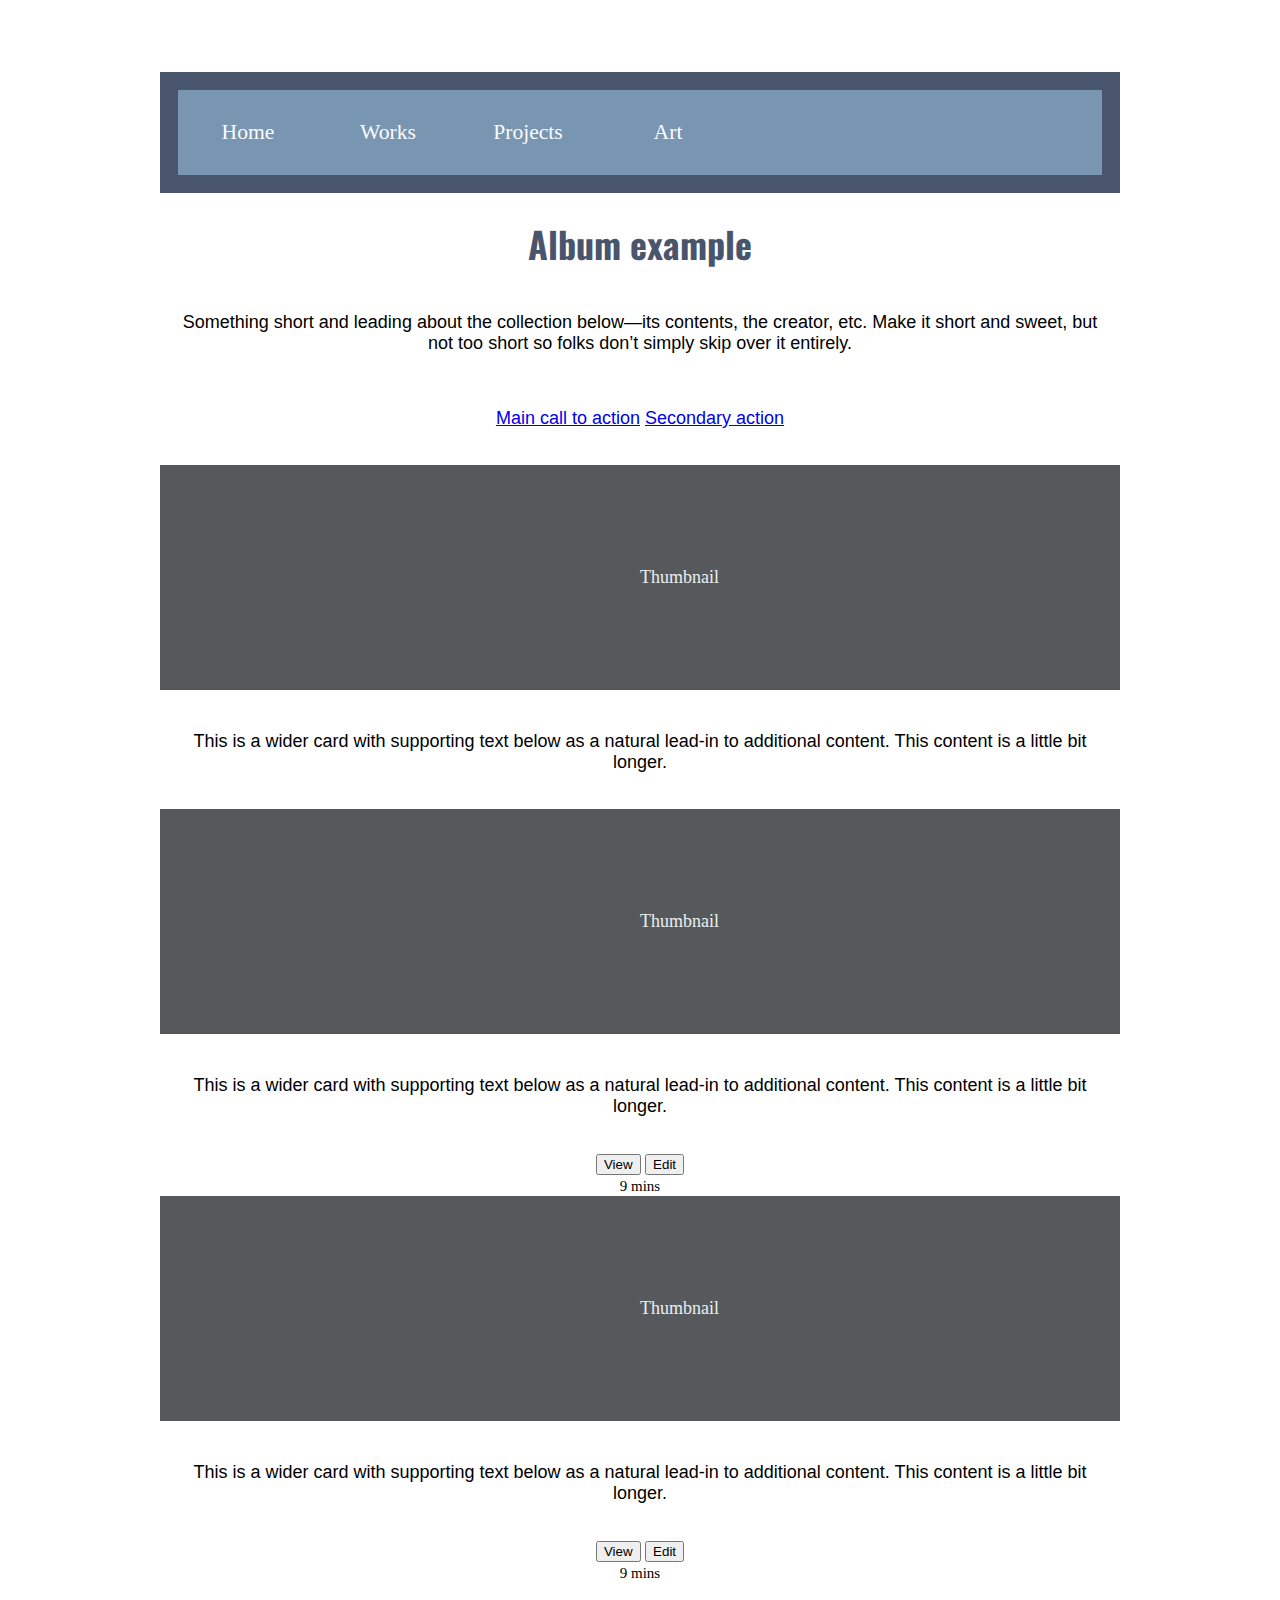
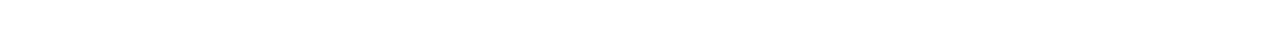
==== wwr/index.html @ bbaa6ee0 "sd" ====
<!DOCTYPE html>
<html lang="en">
<head>
    <meta charset="UTF-8">
    <meta http-equiv="X-UA-Compatible" content="IE=edge">
    <meta name="viewport" content="width=device-width, initial-scale=1.0">
    <title>Ramses Campos | Portfolio | Home</title>
    <link type="text/css" rel="stylesheet" href="styles/site-plan-rafting.css" />
</head>
<body>
    <header>				 
        <nav>						
            <a href=”index.html”>Home</a>
            <a href=”Works.html”>Works</a> 
            <a href=”Projects.html”>Projects</a>
            <a href=”Art.html”>Art</a> 
        </nav>
        <main>
        </header>
            <section class="py-5 text-center container">
              <div class="row py-lg-5">
                <div class="col-lg-6 col-md-8 mx-auto">
                  <h1 class="fw-light">Album example</h1>
                  <p class="lead text-muted">Something short and leading about the collection below—its contents, the creator, etc. Make it short and sweet, but not too short so folks don’t simply skip over it entirely.</p>
                  <p>
                    <a href="#" class="btn btn-primary my-2">Main call to action</a>
                    <a href="#" class="btn btn-secondary my-2">Secondary action</a>
                  </p>
                </div>
              </div>
            </section>
          
            <div class="album py-5 bg-light">
              <div class="container">
          
                <div class="row row-cols-1 row-cols-sm-2 row-cols-md-3 g-3">
                  <div class="col">
                    <div class="card shadow-sm">
                      <svg class="bd-placeholder-img card-img-top" width="100%" height="225" xmlns="http://www.w3.org/2000/svg" role="img" aria-label="Placeholder: Thumbnail" preserveAspectRatio="xMidYMid slice" focusable="false"><title>Placeholder</title><rect width="100%" height="100%" fill="#55595c"/><text x="50%" y="50%" fill="#eceeef" dy=".3em">Thumbnail</text></svg>
          
                      <div class="card-body">
                        <p class="card-text">This is a wider card with supporting text below as a natural lead-in to additional content. This content is a little bit longer.</p>
                        <div class="d-flex justify-content-between align-items-center">
                        </div>
                      </div>
                    </div>
                  </div>
                  <div class="col">
                    <div class="card shadow-sm">
                      <svg class="bd-placeholder-img card-img-top" width="100%" height="225" xmlns="http://www.w3.org/2000/svg" role="img" aria-label="Placeholder: Thumbnail" preserveAspectRatio="xMidYMid slice" focusable="false"><title>Placeholder</title><rect width="100%" height="100%" fill="#55595c"/><text x="50%" y="50%" fill="#eceeef" dy=".3em">Thumbnail</text></svg>
          
                      <div class="card-body">
                        <p class="card-text">This is a wider card with supporting text below as a natural lead-in to additional content. This content is a little bit longer.</p>
                        <div class="d-flex justify-content-between align-items-center">
                          <div class="btn-group">
                            <button type="button" class="btn btn-sm btn-outline-secondary">View</button>
                            <button type="button" class="btn btn-sm btn-outline-secondary">Edit</button>
                          </div>
                          <small class="text-muted">9 mins</small>
                        </div>
                      </div>
                    </div>
                  </div>
                  <div class="col">
                    <div class="card shadow-sm">
                      <svg class="bd-placeholder-img card-img-top" width="100%" height="225" xmlns="http://www.w3.org/2000/svg" role="img" aria-label="Placeholder: Thumbnail" preserveAspectRatio="xMidYMid slice" focusable="false"><title>Placeholder</title><rect width="100%" height="100%" fill="#55595c"/><text x="50%" y="50%" fill="#eceeef" dy=".3em">Thumbnail</text></svg>
          
                      <div class="card-body">
                        <p class="card-text">This is a wider card with supporting text below as a natural lead-in to additional content. This content is a little bit longer.</p>
                        <div class="d-flex justify-content-between align-items-center">
                          <div class="btn-group">
                            <button type="button" class="btn btn-sm btn-outline-secondary">View</button>
                            <button type="button" class="btn btn-sm btn-outline-secondary">Edit</button>
                          </div>
                          <small class="text-muted">9 mins</small>
                        </div>
                      </div>
                    </div>
                  </div>
                </div>
              </div>
            </div>
          
          </main>
</body>
</html>
---- wwr/styles/site-plan-rafting.css ----
/* if you are using any Google fonts change the font names below to your fonts. 
Any spaces in your font name should be replaced with a +. 
Fonts are separated by a & */
@import url('https://fonts.googleapis.com/css2?family=Didact+Gothic&family=Oswald:wght@500&display=swap');
/* https://fonts.google.com/specimen/Didact+Gothic?query=Gothic */

:root {
  /* change the values below to your colors from your palette */
  --primary-color: #F5EFE6   ;
  --secondary-color: #7895B2 ;
  --accent1-color:  #AEBDCA;
  --accent2-color:  #262322;

  /* change the values below to your chosen font(s) */
  --heading-font: "Oswald";
  --paragraph-font: Dibdact Gothic, Helvetica, sans-serif;

  /* these colors below should be chosen from among your palette colors above */
  --headline-color-on-white: rgb(73, 85, 109);  /* headlines on a white background */ 
  --headline-color-on-color: #F5EFE6; /* headlines on a colored background */ 
  --paragraph-color-on-white: black; /* paragraph text on a white background */ 
  --paragraph-color-on-color: #F5EFE6; /* paragraph text on a colored background */ 
  --paragraph-background-color:  rgb(73, 85, 109);
  --nav-link-color: #fcfcfc;
  --nav-background-color: #7895B2;
  --nav-hover-link-color: #262322;
  --nav-hover-background-color: #AEBDCA;
}


/*  Look around below...but DON'T CHANGE ANYTHING! */

body {
  max-width: 960px;
  margin: 0 auto;
  padding: 4em;
  font-size: 18px;
  text-align: center;
}
img {
  display: block;
  margin: 0 auto;
  max-width: 300px;
}
h1, h2, h3, h4, h5, h6 {
  font-family: var(--heading-font);
  color: var(--headline-color-on-white);
}
h2 {
  text-align: center;
}
hr {
  height: 3px;
  margin: 35px 0;
  background: var(--accent1-color);
}
header {
  padding: 1em;
  text-align: center;
  color: var(--paragraph-color-on-color);
  background-color: var(--paragraph-background-color);
}
header > h1, header > h2 {
  color: var(--headline-color-on-color);
}
p {
  font-family: var(--paragraph-font);
  color: var(--paragraph-color);
  padding: 1em;
}
.colors {
  width: 100%;
  min-width: 350px;
  margin: 30px auto;
  text-align: center;
}
.colors th {
  background-color: #999;
}
.colors td{
  width: 25%;
  height: 3em;
}
.primary {
  background-color: var(--primary-color);
}
.secondary {
  background-color: var(--secondary-color);
}
.accent1 {
  background-color: var(--accent1-color);
}
.accent2{
  background-color: var(--accent2-color);
}
p.colored {
  background-color: var(--paragraph-background-color);
  color: var(--paragraph-color-on-color);
}
nav {
  background-color: var(--nav-background-color);
  line-height: 3em;
  text-align: center;
  font-size: 1.2em;
}
nav  {
  list-style-type: none;
  display: flex;
}
nav a {
  padding:1em;
  min-width: 120px;
  text-decoration: none;
  padding: 10px;
}
nav a:link, nav a:visited {
  color: var(--nav-link-color);
}
nav a:hover {
  color: var(--nav-hover-link-color);
  background-color: var(--nav-hover-background-color);
}
.sitemap {
  display: grid;
  justify-content: center;

  grid-template-columns: repeat(6, 15%);
  grid-template-rows: 3em 1.5em 1.5em 3em;
  grid-template-areas: ". . home home . ."
    ". . . top . ."
    ". left left right right ."
    "page2 page2 . . page3 page3";
}
.sitemap > div {
  text-align: center;
}
.sm-home {
  grid-area: home;
  background-color: #ccc;
  line-height: 3em;
}
.sm-page2 {
  grid-area: page2;
  background-color: #ccc;
  line-height: 3em;
}
.sm-page3 {
  grid-area: page3;
  background-color: #ccc;
  line-height: 3em;
}
.top {
  grid-area: top;
  border-left: 1px solid;
}
.left {
  grid-area: left;
  border-top: 1px solid;
  border-left: 1px solid;
}
.right {
  grid-area: right;
  border-top: 1px solid;
  border-right: 1px solid;
}
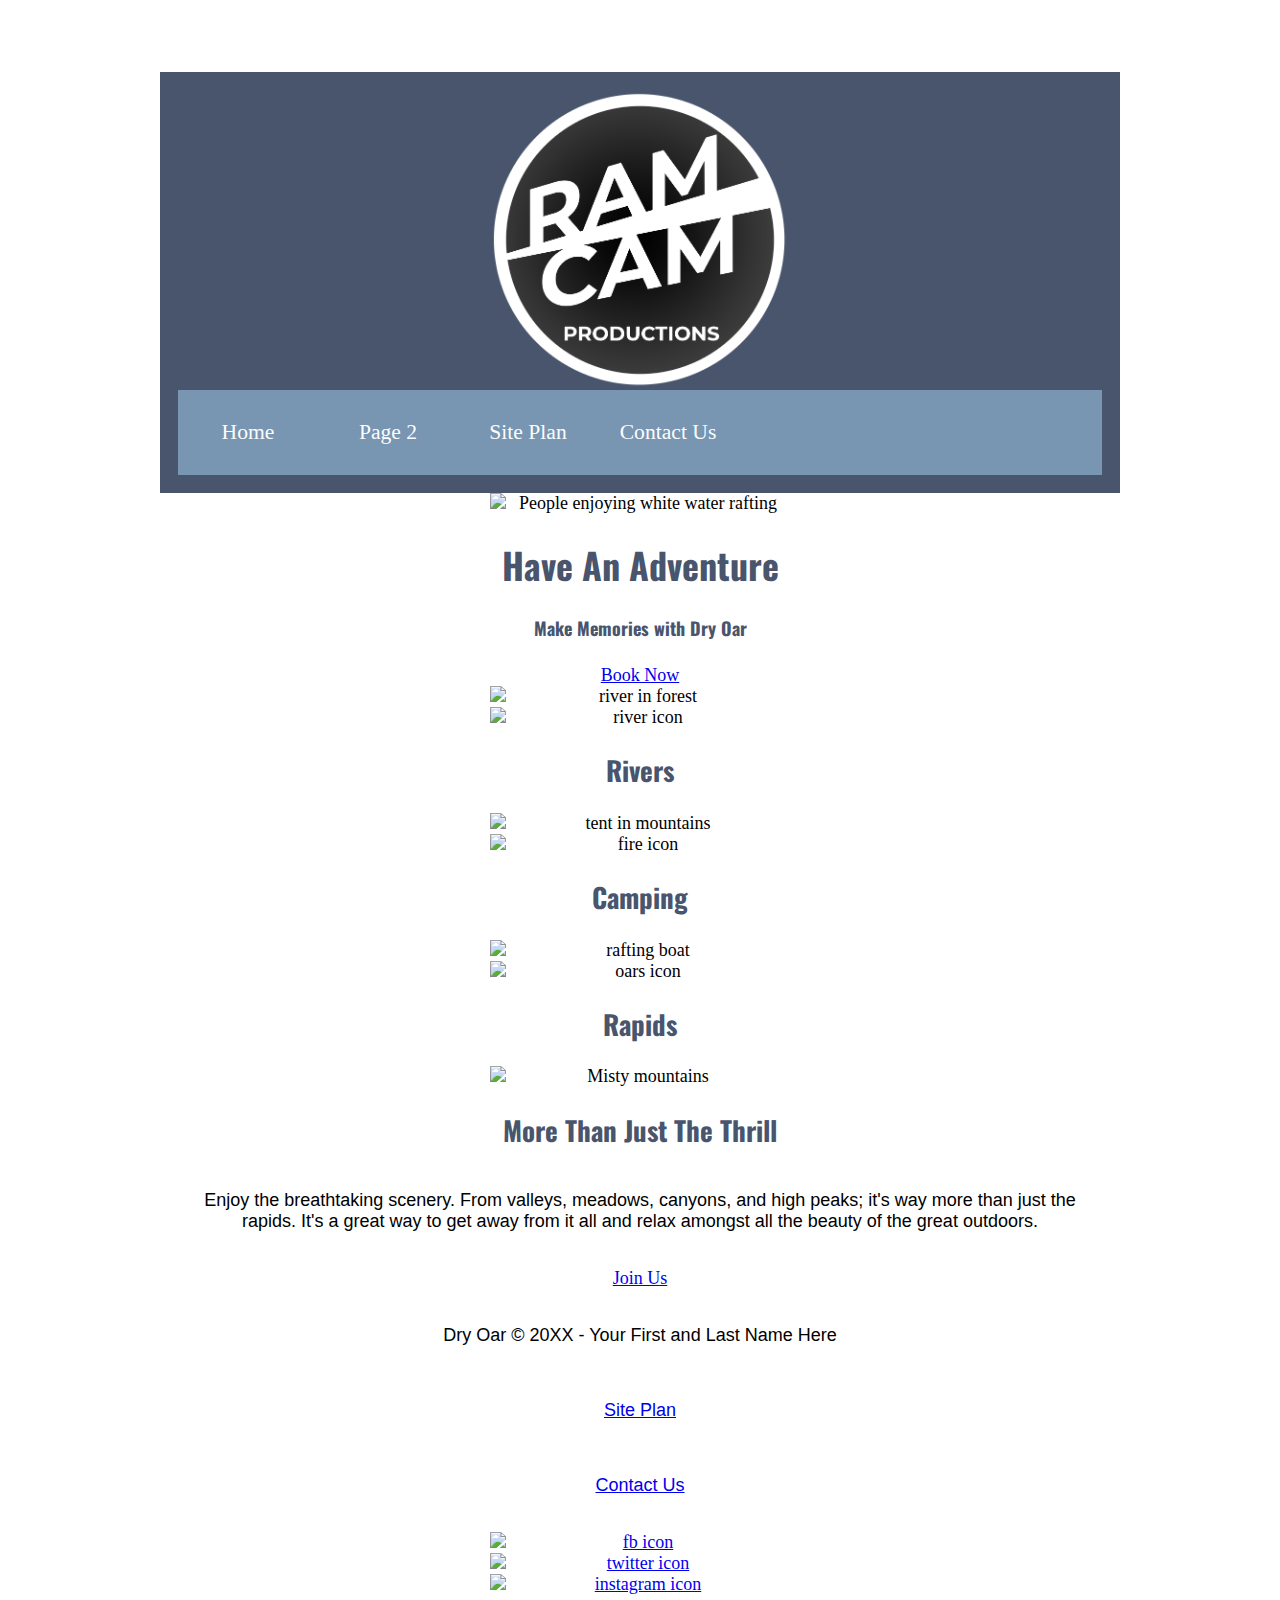
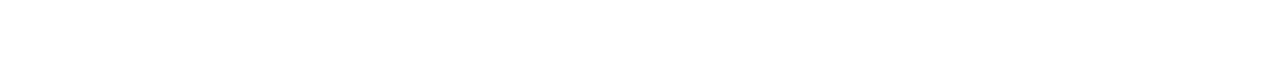
==== commit 31a1c617: "as" ====
--- a/wwr/index.html
+++ b/wwr/index.html
@@ -8,79 +8,68 @@
     <link type="text/css" rel="stylesheet" href="styles/site-plan-rafting.css" />
 </head>
 <body>
-    <header>				 
-        <nav>						
-            <a href=”index.html”>Home</a>
-            <a href=”Works.html”>Works</a> 
-            <a href=”Projects.html”>Projects</a>
-            <a href=”Art.html”>Art</a> 
-        </nav>
-        <main>
-        </header>
-            <section class="py-5 text-center container">
-              <div class="row py-lg-5">
-                <div class="col-lg-6 col-md-8 mx-auto">
-                  <h1 class="fw-light">Album example</h1>
-                  <p class="lead text-muted">Something short and leading about the collection below—its contents, the creator, etc. Make it short and sweet, but not too short so folks don’t simply skip over it entirely.</p>
-                  <p>
-                    <a href="#" class="btn btn-primary my-2">Main call to action</a>
-                    <a href="#" class="btn btn-secondary my-2">Secondary action</a>
-                  </p>
-                </div>
-              </div>
-            </section>
-          
-            <div class="album py-5 bg-light">
-              <div class="container">
-          
-                <div class="row row-cols-1 row-cols-sm-2 row-cols-md-3 g-3">
-                  <div class="col">
-                    <div class="card shadow-sm">
-                      <svg class="bd-placeholder-img card-img-top" width="100%" height="225" xmlns="http://www.w3.org/2000/svg" role="img" aria-label="Placeholder: Thumbnail" preserveAspectRatio="xMidYMid slice" focusable="false"><title>Placeholder</title><rect width="100%" height="100%" fill="#55595c"/><text x="50%" y="50%" fill="#eceeef" dy=".3em">Thumbnail</text></svg>
-          
-                      <div class="card-body">
-                        <p class="card-text">This is a wider card with supporting text below as a natural lead-in to additional content. This content is a little bit longer.</p>
-                        <div class="d-flex justify-content-between align-items-center">
-                        </div>
-                      </div>
-                    </div>
-                  </div>
-                  <div class="col">
-                    <div class="card shadow-sm">
-                      <svg class="bd-placeholder-img card-img-top" width="100%" height="225" xmlns="http://www.w3.org/2000/svg" role="img" aria-label="Placeholder: Thumbnail" preserveAspectRatio="xMidYMid slice" focusable="false"><title>Placeholder</title><rect width="100%" height="100%" fill="#55595c"/><text x="50%" y="50%" fill="#eceeef" dy=".3em">Thumbnail</text></svg>
-          
-                      <div class="card-body">
-                        <p class="card-text">This is a wider card with supporting text below as a natural lead-in to additional content. This content is a little bit longer.</p>
-                        <div class="d-flex justify-content-between align-items-center">
-                          <div class="btn-group">
-                            <button type="button" class="btn btn-sm btn-outline-secondary">View</button>
-                            <button type="button" class="btn btn-sm btn-outline-secondary">Edit</button>
-                          </div>
-                          <small class="text-muted">9 mins</small>
-                        </div>
-                      </div>
-                    </div>
-                  </div>
-                  <div class="col">
-                    <div class="card shadow-sm">
-                      <svg class="bd-placeholder-img card-img-top" width="100%" height="225" xmlns="http://www.w3.org/2000/svg" role="img" aria-label="Placeholder: Thumbnail" preserveAspectRatio="xMidYMid slice" focusable="false"><title>Placeholder</title><rect width="100%" height="100%" fill="#55595c"/><text x="50%" y="50%" fill="#eceeef" dy=".3em">Thumbnail</text></svg>
-          
-                      <div class="card-body">
-                        <p class="card-text">This is a wider card with supporting text below as a natural lead-in to additional content. This content is a little bit longer.</p>
-                        <div class="d-flex justify-content-between align-items-center">
-                          <div class="btn-group">
-                            <button type="button" class="btn btn-sm btn-outline-secondary">View</button>
-                            <button type="button" class="btn btn-sm btn-outline-secondary">Edit</button>
-                          </div>
-                          <small class="text-muted">9 mins</small>
-                        </div>
-                      </div>
-                    </div>
-                  </div>
-                </div>
-              </div>
-            </div>
-          
-          </main>
-</body>
+<header>	
+    <a id="logo_link" href="index.html">
+        <img class="logo" src="images/LOGORC.png" alt="logo_image_header" />
+    </a>
+    <nav>		
+        <a href="index.html">Home</a>
+        <a href="#">Page 2</a>
+        <a href="site-plan-rafting.html">Site Plan</a>
+        <a href="contactus.html">Contact Us</a>
+    </nav>
+</header>
+<div id="hero">
+    <div id="hero-box">
+        <img id="hero-img" src="images/hero.png" alt="People enjoying white water rafting">
+    </div>
+    <section id="hero-msg">
+        <h1 class="home-title">Have An Adventure</h1>
+        <h4>Make Memories with Dry Oar </h4>
+        <div class='button-box'>
+            <a class='book' href="rates.html">Book Now</a>
+        </div>
+    </section>
+</div>
+<main class="home-grid">
+    <section class="rivers-card">
+        <img class="card-img" src="images/rivers.jpg" alt="river in forest">
+        <img class="icon" src="images/river_icon.png" alt="river icon">
+        <h2>Rivers</h2>
+    </section>
+    <section class="camping-card">
+        <img class="card-img" src="images/camping.jpg" alt="tent in mountains">
+        <img class="icon" src="images/fire_icon.png" alt="fire icon">
+        <h2>Camping</h2>
+    </section>
+    <section class="rapids-card">
+        <img class="card-img" src="images/rapids.jpg" alt="rafting boat">
+        <img class="icon" src="images/oars.png" alt="oars icon">
+        <h2>Rapids</h2>
+    </section>
+    <img class="mountains" src="images/mountains.jpg" alt="Misty mountains">
+    <section class="msg">
+        <h2>More Than Just The Thrill</h2>
+        <p>Enjoy the breathtaking scenery. From valleys, meadows, canyons, and high peaks; it's way more than just the rapids. It's a great way to get away from it all and relax amongst all the beauty of the great outdoors. </p>
+        <a class='join' href="rivers.html">Join Us</a>
+    </section>
+</main>
+<footer>
+    <p>Dry Oar &copy; 20XX - Your First and Last Name Here</p>
+    <p><a href="site-plan-rafting.html">Site Plan</a></p>
+    <p><a href="contactus.html">Contact Us</a></p>
+    <div class="social">
+        <a href="https://facebook.com">
+            <img src="images/facebook.png" alt="fb icon">
+        </a>
+        <a href="https://twitter.com">
+            <img src="images/twitter.png" alt="twitter icon">
+        </a>
+        <a href="https://instagram.com">
+            <img src="images/instagram.png" alt="instagram icon">
+        </a>
+    </div>
+</footer>
+</body>                 
+              
 </html>--- a/wwr/styles/site-plan-rafting.css
+++ b/wwr/styles/site-plan-rafting.css
@@ -3,6 +3,14 @@
 Fonts are separated by a & */
 @import url('https://fonts.googleapis.com/css2?family=Didact+Gothic&family=Oswald:wght@500&display=swap');
 /* https://fonts.google.com/specimen/Didact+Gothic?query=Gothic */
+
+
+
+.logo_link {
+
+  
+}
+
 
 :root {
   /* change the values below to your colors from your palette */
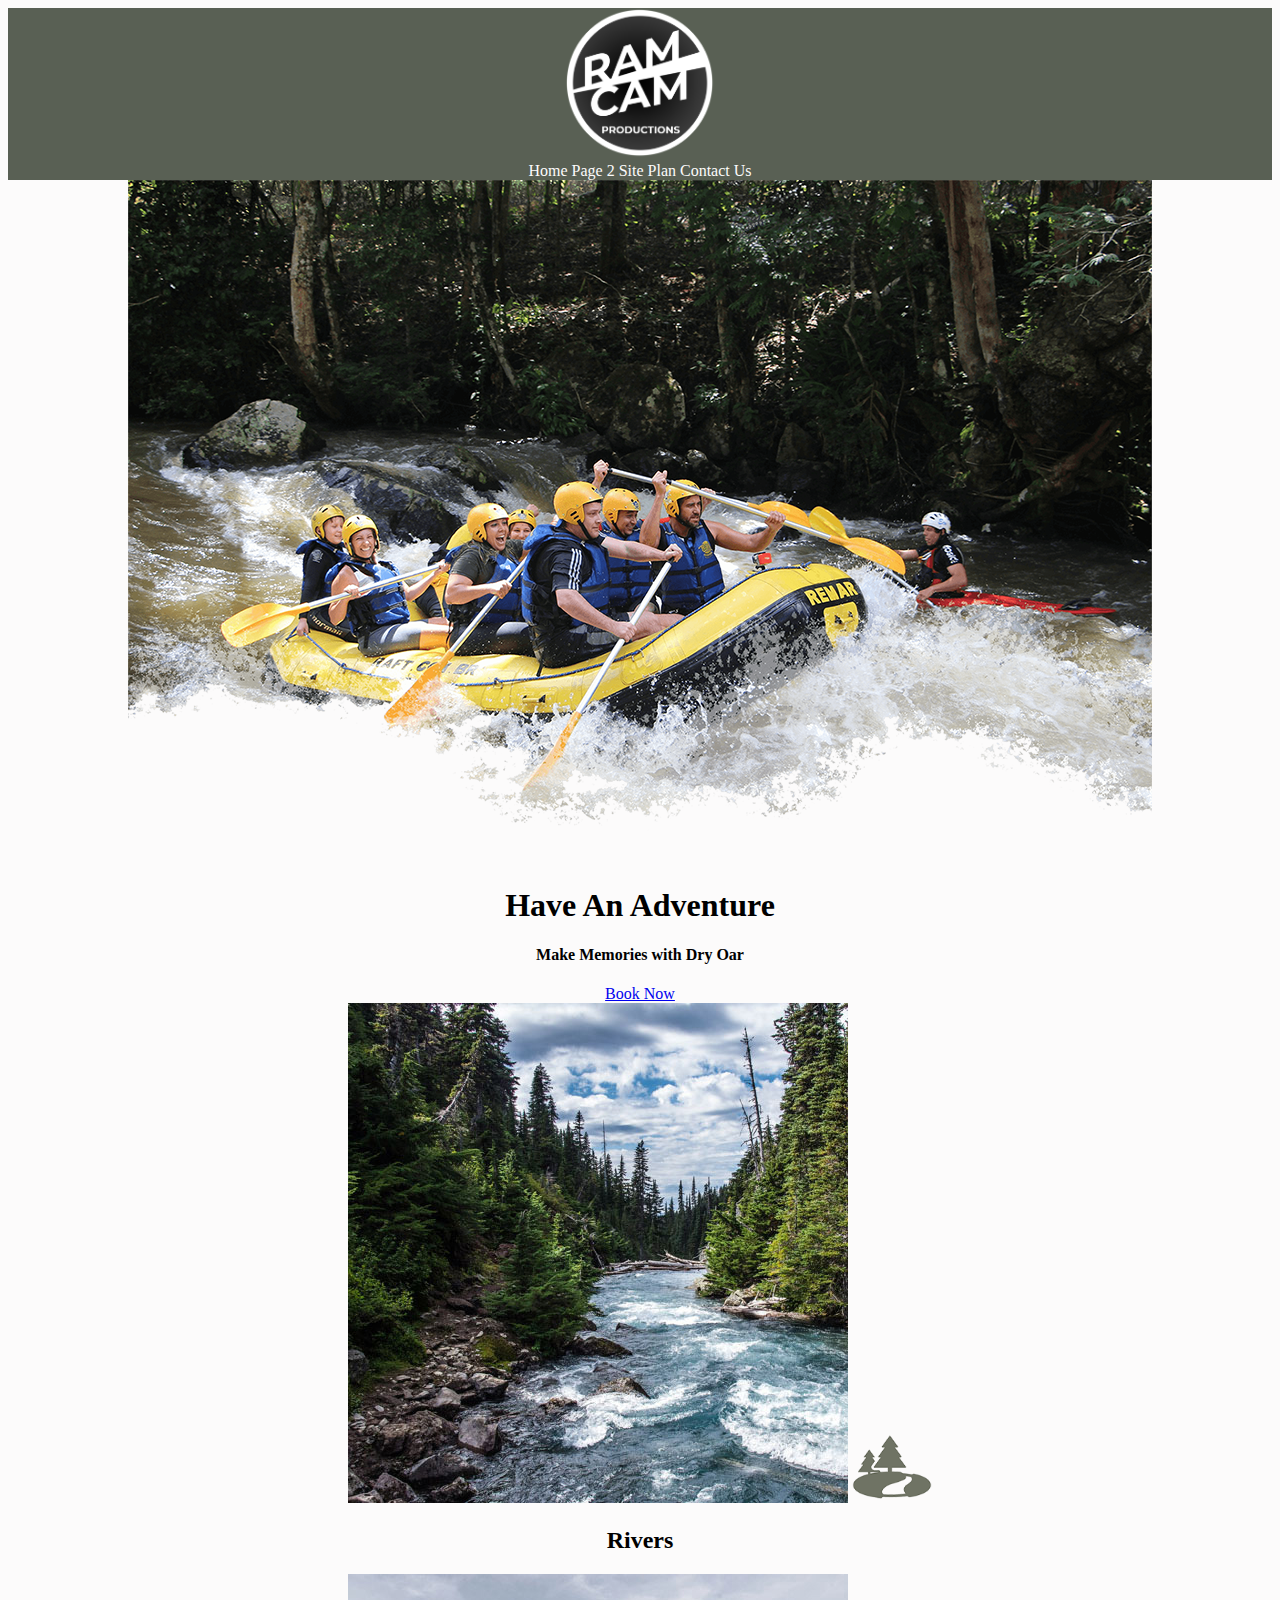
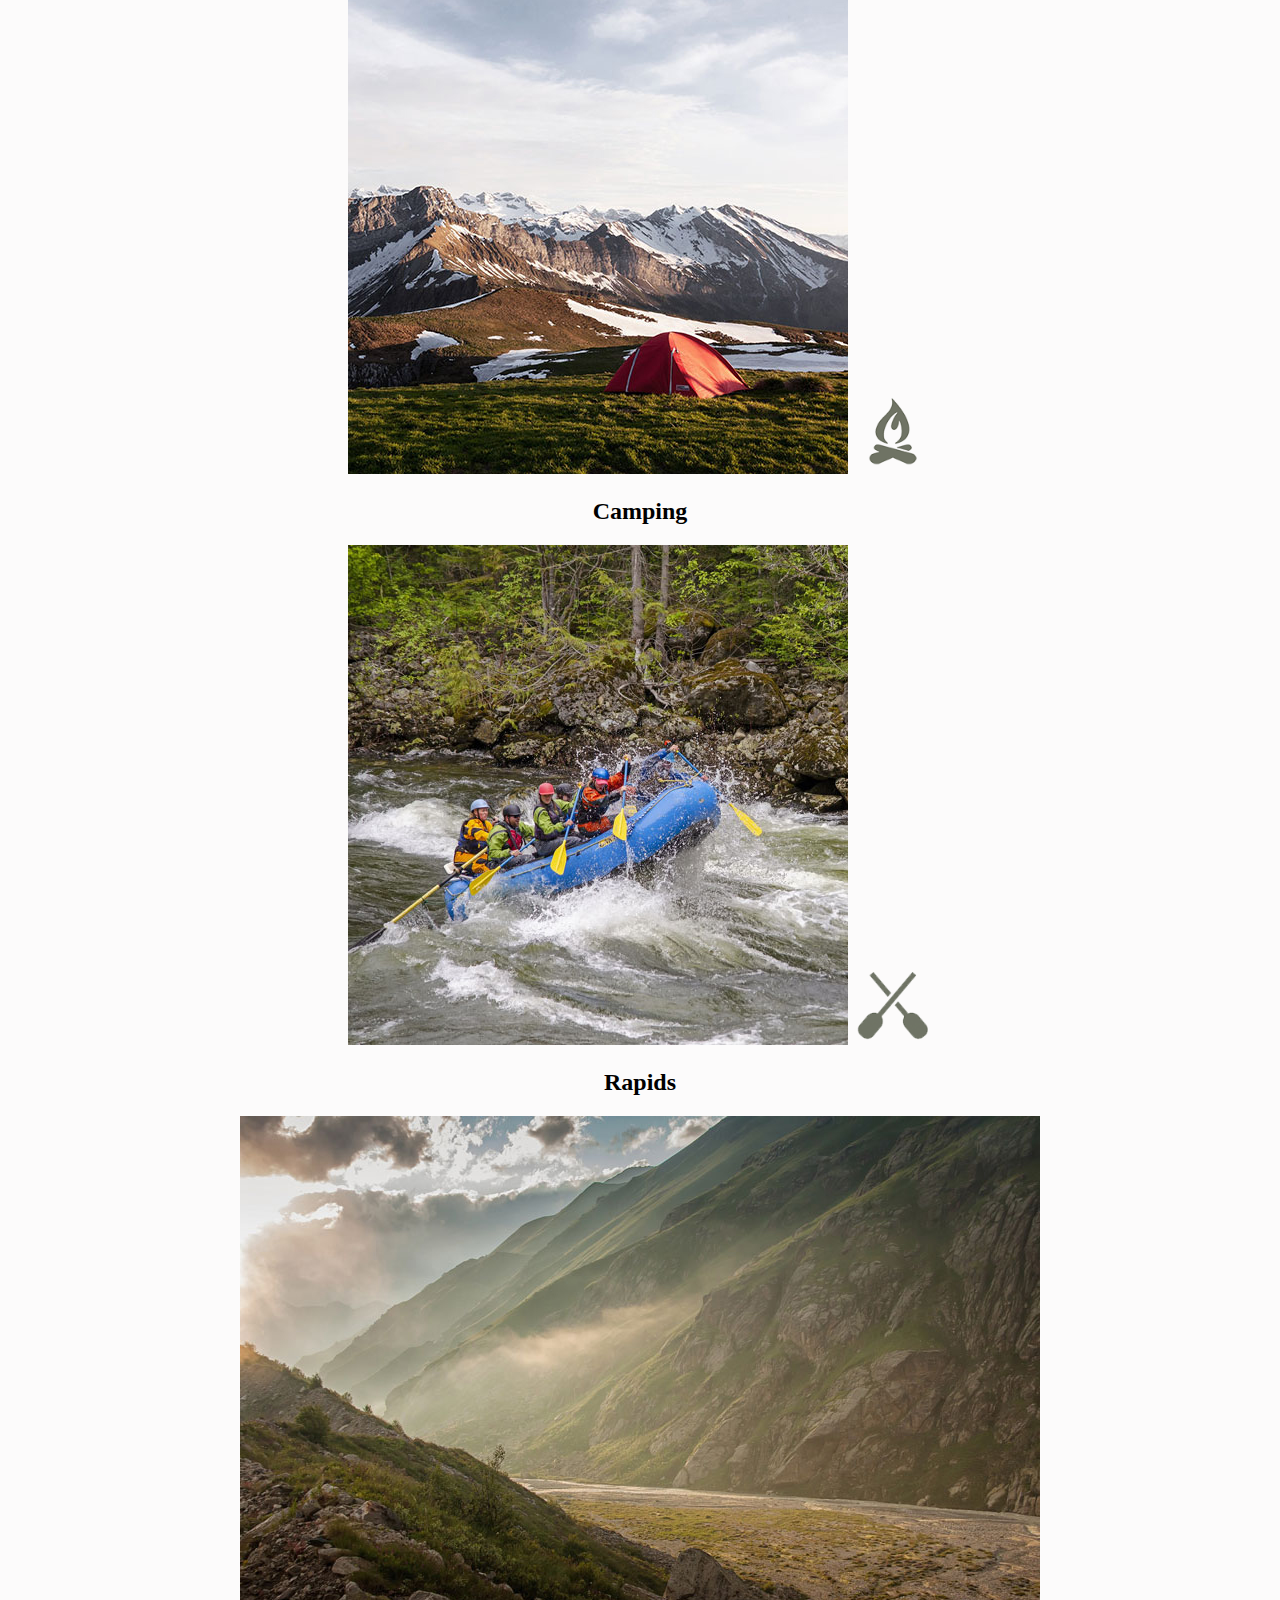
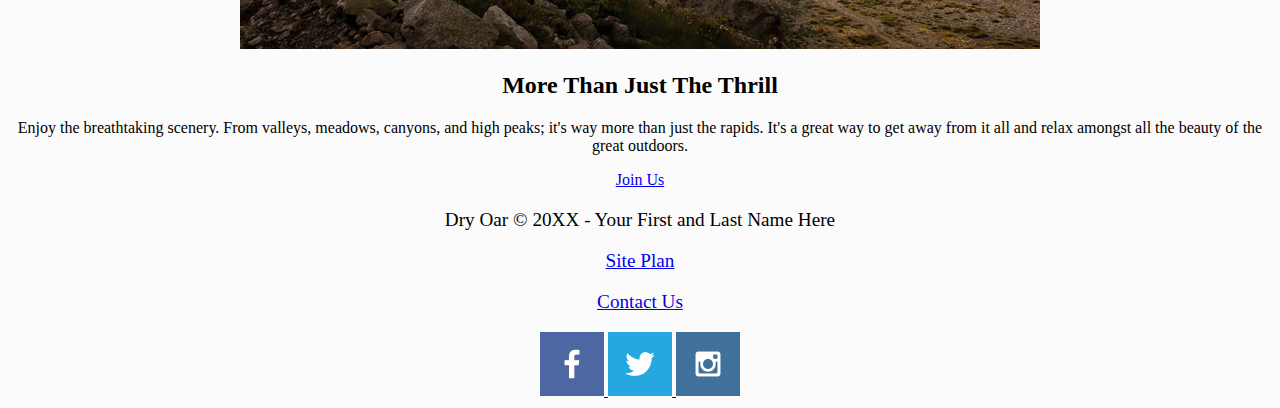
==== commit 59f73551: "as" ====
--- a/wwr/index.html
+++ b/wwr/index.html
@@ -5,9 +5,10 @@
     <meta http-equiv="X-UA-Compatible" content="IE=edge">
     <meta name="viewport" content="width=device-width, initial-scale=1.0">
     <title>Ramses Campos | Portfolio | Home</title>
-    <link type="text/css" rel="stylesheet" href="styles/site-plan-rafting.css" />
+    <link rel="stylesheet" href="styles/style.css">
 </head>
 <body>
+    <div id="content">
 <header>	
     <a id="logo_link" href="index.html">
         <img class="logo" src="images/LOGORC.png" alt="logo_image_header" />
@@ -47,6 +48,7 @@
         <img class="icon" src="images/oars.png" alt="oars icon">
         <h2>Rapids</h2>
     </section>
+    <div id="background"></div> 
     <img class="mountains" src="images/mountains.jpg" alt="Misty mountains">
     <section class="msg">
         <h2>More Than Just The Thrill</h2>
@@ -59,13 +61,13 @@
     <p><a href="site-plan-rafting.html">Site Plan</a></p>
     <p><a href="contactus.html">Contact Us</a></p>
     <div class="social">
-        <a href="https://facebook.com">
+        <a href="https://facebook.com" target="_blank">
             <img src="images/facebook.png" alt="fb icon">
         </a>
-        <a href="https://twitter.com">
+        <a href="https://twitter.com" target="_blank">
             <img src="images/twitter.png" alt="twitter icon">
         </a>
-        <a href="https://instagram.com">
+        <a href="https://instagram.com" target="_blank">
             <img src="images/instagram.png" alt="instagram icon">
         </a>
     </div>
--- a/wwr/styles/style.css
+++ b/wwr/styles/style.css
@@ -0,0 +1,48 @@
+
+#logo_link {
+    max-width: 150px;
+} 
+
+#content {
+    max-width: 1600px;
+    margin: 0px;
+    text-align: center;
+}
+
+.logo {
+    max-width: 150px;
+}
+
+body {
+    background-color: #fcfbfb; 
+}
+header {
+    background-color:rgba(20,30,13, .7);
+}
+nav a:hover {
+    background-color: black;
+}
+   
+nav a:hover {
+    background-color: black;
+    color: #d9c2a3;
+}    
+
+.icon {
+    width: 80px;
+}
+
+nav a {
+    text-align: center;
+    color: #fcfbfb;
+    text-decoration: none;
+}    
+
+footer p {
+    font-size: 1.2em;
+}    
+
+footer p a:hover {
+    text-decoration: underline;
+}   
+       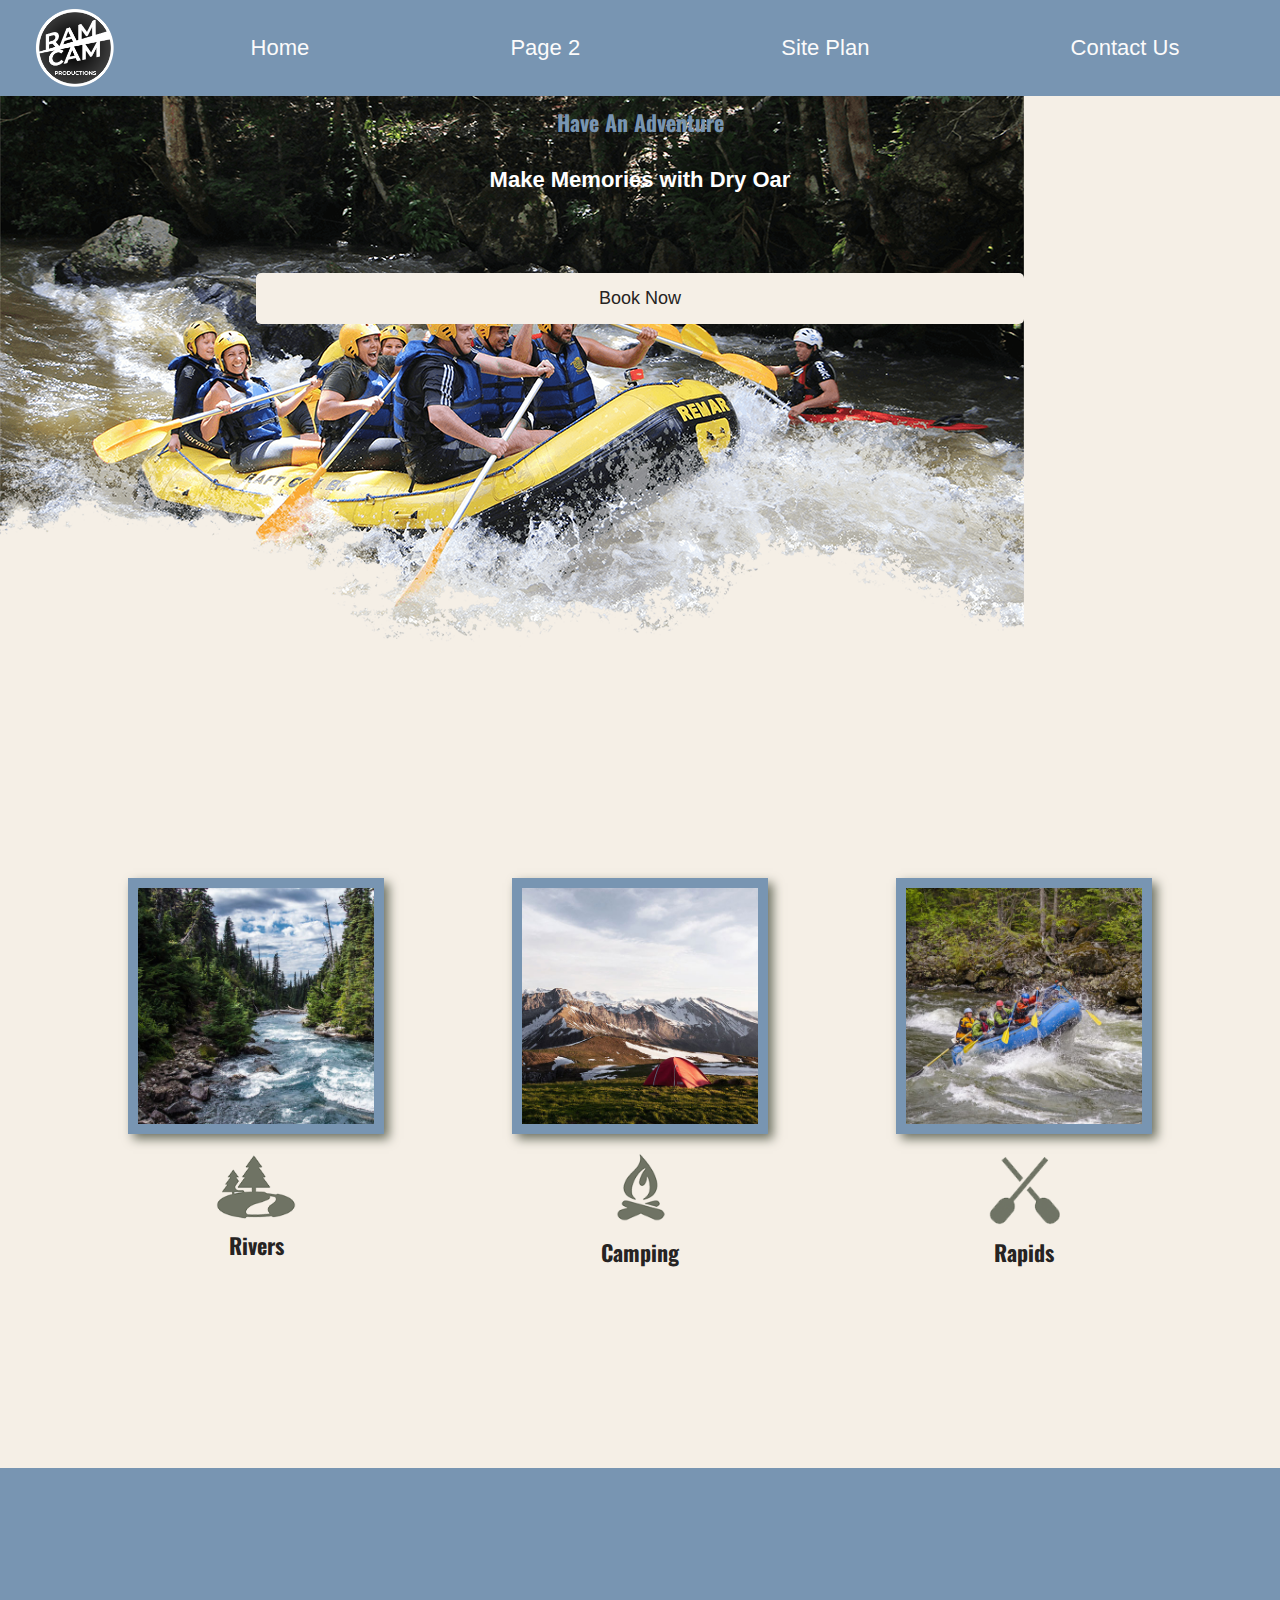
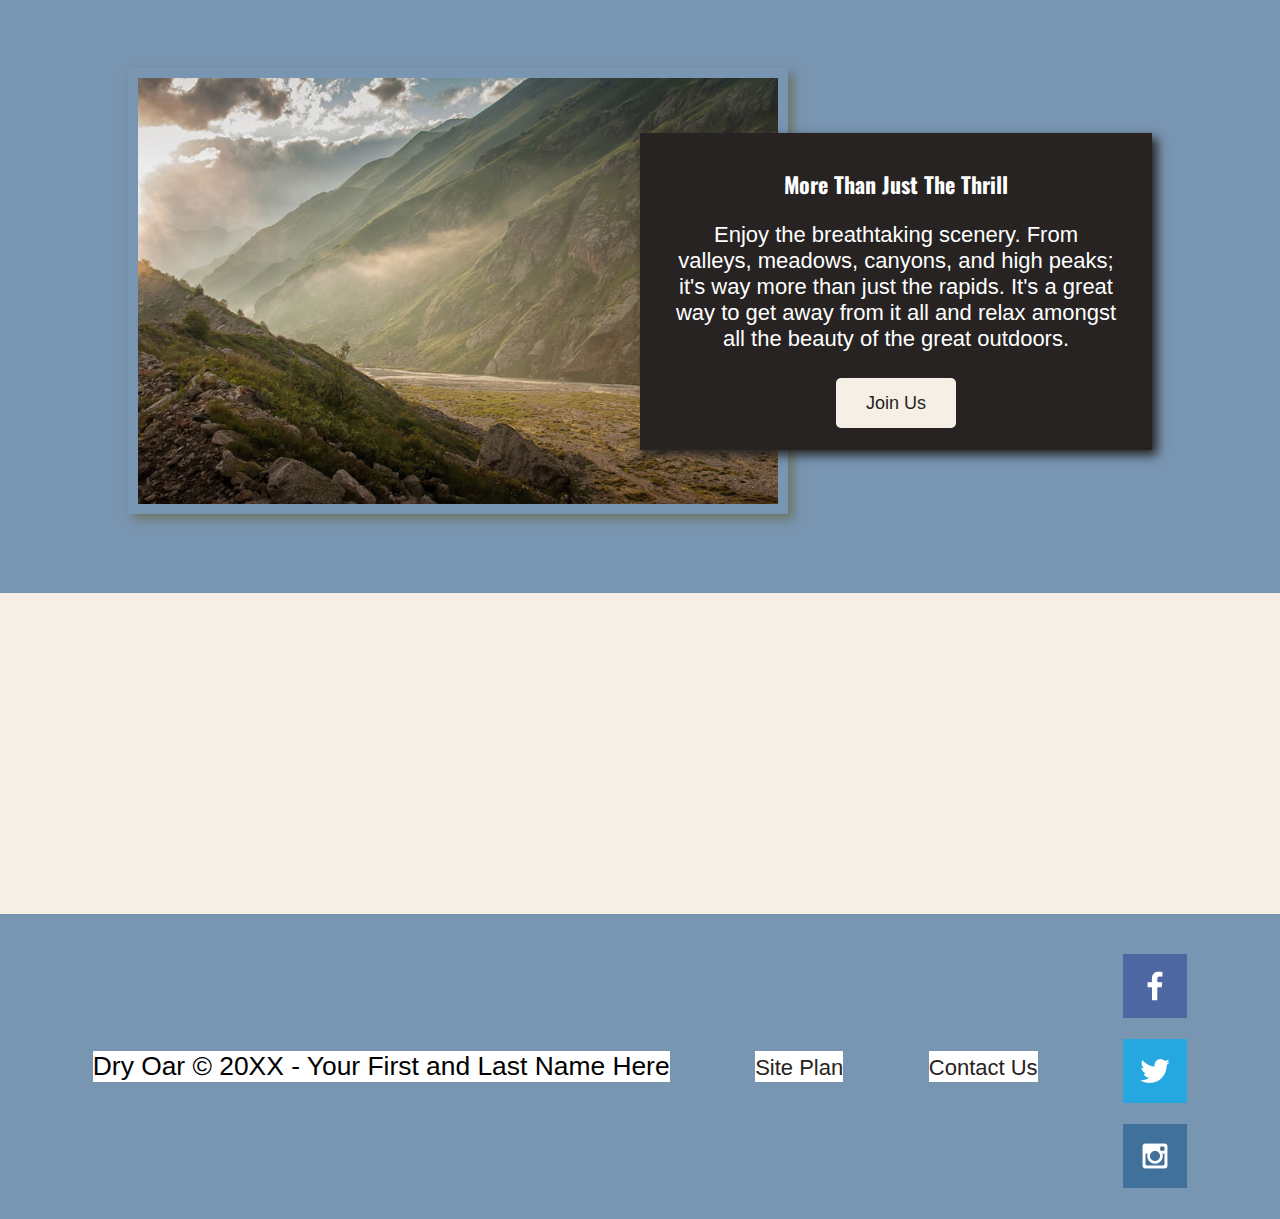
==== commit 7d346b95: "aas" ====
--- a/wwr/index.html
+++ b/wwr/index.html
@@ -48,7 +48,7 @@
         <img class="icon" src="images/oars.png" alt="oars icon">
         <h2>Rapids</h2>
     </section>
-    <div id="background"></div> 
+    <div id="background"></div>
     <img class="mountains" src="images/mountains.jpg" alt="Misty mountains">
     <section class="msg">
         <h2>More Than Just The Thrill</h2>
@@ -57,7 +57,7 @@
     </section>
 </main>
 <footer>
-    <p>Dry Oar &copy; 20XX - Your First and Last Name Here</p>
+    <p>Dry Oar © 20XX - Your First and Last Name Here</p>
     <p><a href="site-plan-rafting.html">Site Plan</a></p>
     <p><a href="contactus.html">Contact Us</a></p>
     <div class="social">
--- a/wwr/styles/style.css
+++ b/wwr/styles/style.css
@@ -1,48 +1,312 @@
 
-#logo_link {
-    max-width: 150px;
-} 
+@import url('https://fonts.googleapis.com/css2?family=Didact+Gothic&family=Oswald:wght@500&display=swap');
+
+
+#background{
+    height: 725px;
+    background-color: #7895B2;
+    font-size: 22px;
+    grid-column: 1/11;
+    grid-row: 4/9;
+}
+
+body {
+    background-color: #F5EFE6;
+    font-family: "Dibdact Gothic", "Helvetica", "sans-serif";
+    font-size: 22px;
+    margin: 0;
+    padding: 0;
+}
+
+.book, .join{
+    background-color: #F5EFE6;
+    border-radius: 5px;
+    color:  #262322; 
+    font-size: 18px;
+    margin-top: 50px;
+    padding: 15px 30px;
+    text-decoration: none;
+}    
+
+
+.book:hover{
+    background-color: #262322;
+    color:  #F5EFE6; 
+    font-size: 22px;
+}    
+
+.button-box {
+    font-size: 22px;
+    text-align: center;
+}
+
+
+.camping-card {
+    margin: 200px 0;
+    grid-column: 5/7;
+    grid-row: 2/3;
+}
+
+
+
+.card-img {
+    border: 10px solid   #7895B2;
+    transition: transform .5s;
+    box-shadow: 5px 5px 10px #6f7364;
+    width: 100%;
+}
+.card-img:hover {
+    opacity: .6;
+    transform: scale(1.1);
+}
+  
 
 #content {
+    font-size: 22px;
     max-width: 1600px;
-    margin: 0px;
-    text-align: center;
-}
-
-.logo {
-    max-width: 150px;
-}
-
-body {
-    background-color: #fcfbfb; 
-}
-header {
-    background-color:rgba(20,30,13, .7);
-}
-nav a:hover {
-    background-color: black;
-}
-   
-nav a:hover {
-    background-color: black;
-    color: #d9c2a3;
-}    
-
-.icon {
-    width: 80px;
-}
-
-nav a {
-    text-align: center;
-    color: #fcfbfb;
+    margin: 0 auto;
+}
+
+div{
+    display: grid;
+    grid-template-columns: 3fr;
+}
+
+footer{
+    background-color: #7895B2;
+    margin-top: 200px;
+    padding: 25px 50px;
+    margin-top: 200px; 
+    display: flex;
+    justify-content: space-around;
+    align-items: center;
+}
+
+footer a{
+    color: #262322;
+    font-size: 22px;
     text-decoration: none;
-}    
+}
+
+footer a:hover{
+    color: #262322;
+    font-size: 22px;
+}
 
 footer p {
     font-size: 1.2em;
+    background-color: #ffffff; 
 }    
 
 footer p a:hover {
     text-decoration: underline;
+    font-size: 22px;
 }   
-       +footer .social img {
+    padding-top: 15px;
+}
+
+h2{
+    color: #262322;
+    font-family: "Oswald", "Arial Black", "Tahoma";
+    font-size: 22px;
+    margin: 0;
+}
+
+h4{
+    color: #262322;
+    font-size: 22px;
+}
+
+header {
+    display: grid;
+    grid-template-columns: 150px auto;
+    background-color: #7895B2; 
+    font-size: 22px;
+}
+
+
+
+#hero {
+    display: grid;
+    grid-template-columns: 1fr 3fr 1fr;
+    margin-top: -100px; 
+}
+
+#hero-box {
+    grid-column: 1/4;
+    grid-row: 1/3;
+    z-index: -1;
+}
+
+
+#hero-msg {
+    grid-column: 2/3;
+    grid-row: 1/2;
+    margin-top: 100px;
+}
+
+#hero-msg h1 {
+    font-size: 22px;
+    text-align: center;
+}
+
+#hero-msg h4 {
+    font-size: 22px;
+    text-align: center;
+    color: white;
+}
+
+
+.home-grid {
+    display: grid;
+    grid-template-columns: 1fr 1fr 1fr 1fr 1fr 1fr 1fr 1fr 1fr 1fr;
+}
+
+
+.home-title{
+    color: #7895B2;
+    font-family: "Oswald", "Arial Black", "Tahoma";
+    font-size: 2em;
+    margin-top: 10px;
+}
+
+.icon {
+    font-size: 18px;
+    padding-top: 10px;
+    width: 80px;
+}
+
+
+.join:hover{
+    background-color: #262322;
+    color:  #F5EFE6; 
+    font-size: 22px;
+}    
+
+.logo {
+    max-width: 80px;
+}
+
+
+#logo_link {
+    padding-top: 5px;
+    justify-self: center;
+    align-self: center;
+}
+
+main section {
+    text-align: center;
+    font-size: 22px;
+}
+
+main section img {
+    box-sizing: border-box;
+}
+
+.mountains {
+    border: 10px solid   #7895B2;
+    margin: 200px 0;
+    grid-column: 2/7;
+    grid-row: 5/8;
+    box-shadow: 5px 5px 10px #6f7364;
+    width: 100%;
+}
+
+
+.msg{
+    background-color: #262322;
+    color:  #F5EFE6; 
+    padding: 35px;
+    grid-column: 6/10;
+    grid-row: 6/7;
+    box-shadow: 5px 5px 10px #262322;
+}    
+
+.msg h2{
+    color: #ffffff;
+    font-family: "Oswald", "Arial Black", "Tahoma";
+    font-size: 22px;
+} 
+
+.msg p{
+    color: #ffffff;
+    padding-bottom: 15px;
+} 
+
+nav {
+    display: flex;
+    justify-content: space-around;
+}
+
+nav a {
+    color: #fcfbfb;
+    font-size: 22px;
+    padding: 35px;
+    text-align: center;
+    text-decoration: none;
+    
+}    
+
+nav a:hover {
+    background-color: #262322;
+    color:  #F5EFE6; 
+    
+    font-size: 22px;
+}    
+
+
+.rapids-card {
+    margin: 200px 0;
+    grid-column: 8/10;
+    grid-row: 2/3;
+}
+
+.rivers-card{
+    margin: 200px 0;
+    grid-column: 2/4;
+    grid-row: 2/3;
+}
+
+
+@media screen and (max-width: 900px) {
+    #hero, .home-grid {
+        display: block;
+        height: auto;
+    }
+    nav, footer {
+        flex-direction: column;
+    }
+    nav a {
+        display: block;
+        padding: 15px;
+    }
+    #hero {
+        margin-top: 0;
+    }
+    #hero-msg {
+        margin-top: 0;
+    }
+    #hero-msg h4 {
+        display: none;
+    }
+    .home-title {
+        font-size: 25px;
+        color: #6f7364;
+    }
+    .rivers-card, .camping-card, .rapids-card { 
+        margin: 50px auto;
+        width: 60%;
+    }
+    #background {
+        display: none;
+    }
+    .mountains, .msg {
+        width: 80%;
+        display: block;
+        margin: 0 auto;
+    }
+    footer {
+        margin-top: 25px;
+    }
+}